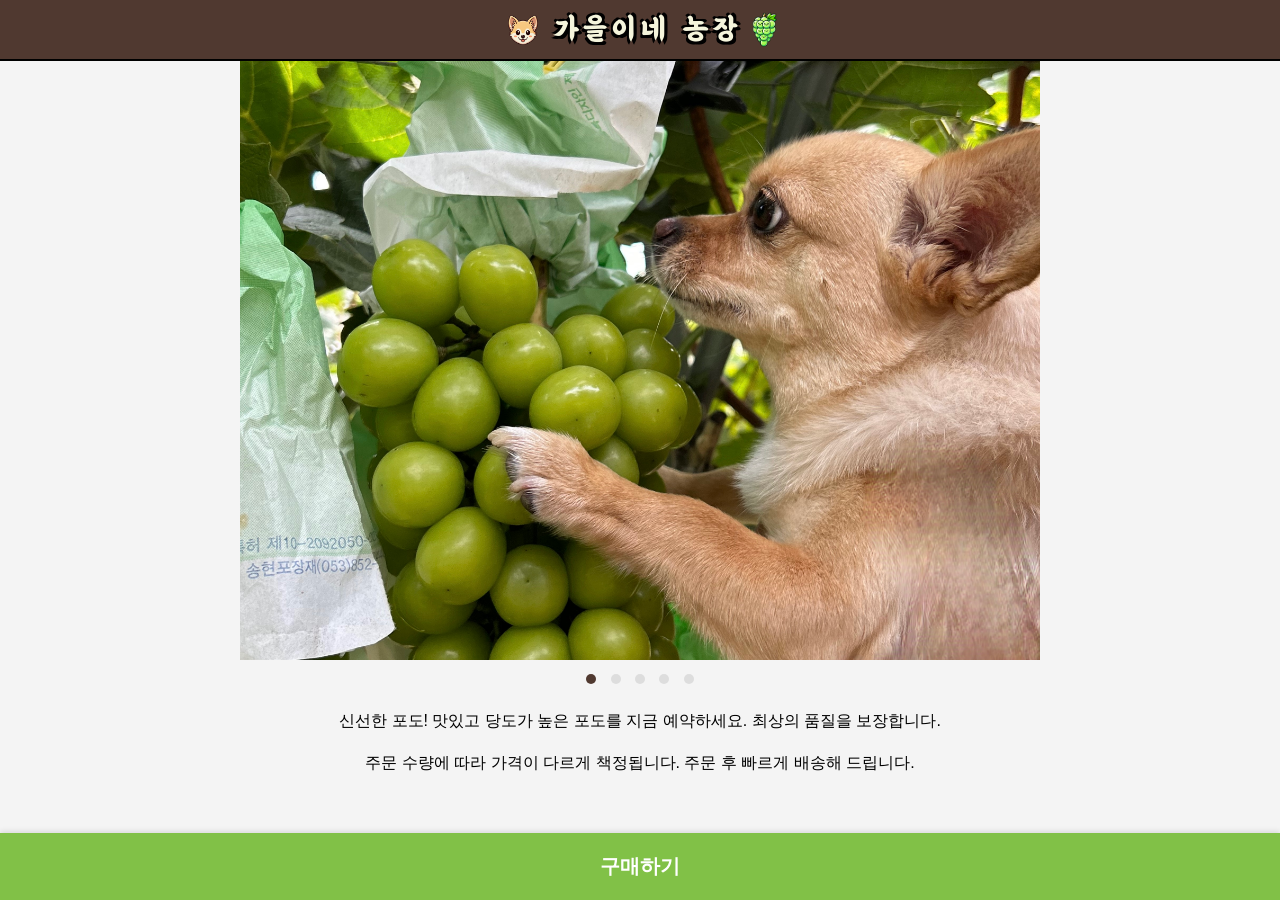
==== index.html @ 0c6e4d4b "This is good state" ====
<!DOCTYPE html>
<html lang="ko">
<head>
    <meta charset="UTF-8">
    <meta name="viewport" content="width=device-width, initial-scale=1.0">
    <title>포도 주문 예약</title>
    <link rel="stylesheet" href="style.css">
    <script src="https://t1.daumcdn.net/mapjsapi/bundle/postcode/prod/postcode.v2.js"></script>
</head>
<body>
    <!-- 상단의 가을이네 농장 배너 -->
    <div class="banner">
        <img src="img/dog.png" alt="Shine" class="banner-dog">
        가을이네 농장
        <img src="img/shine.png" alt="Shine" class="banner-shine">
    </div>
    
    <div class="container">
        <div class="product-image">
            <div class="image-slider">
                <div class="slider-wrapper">
                    <img src="img/4.jpg" alt="포도4"> <!-- 가상 슬라이드 (마지막 이미지의 복제본) -->
                    <img src="img/dogAndShine.jpg" alt="포도">
                    <img src="img/1.jpg" alt="포도1">
                    <img src="img/2.jpg" alt="포도2">
                    <img src="img/3.jpg" alt="포도3">
                    <img src="img/4.jpg" alt="포도4">
                    <img src="img/dogAndShine.jpg" alt="포도"> <!-- 가상 슬라이드 (첫 번째 이미지의 복제본) -->
                </div>
                <div class="arrow left-arrow">&lt;</div>
                <div class="arrow right-arrow">&gt;</div>
            </div>
            <div class="indicators">
                <span class="dot active"></span>
                <span class="dot"></span>
                <span class="dot"></span>
                <span class="dot"></span>
                <span class="dot"></span>
            </div>
        </div>

        <div class="product-description">
            <p>신선한 포도! 맛있고 당도가 높은 포도를 지금 예약하세요. 최상의 품질을 보장합니다.</p>
            <p>주문 수량에 따라 가격이 다르게 책정됩니다. 주문 후 빠르게 배송해 드립니다.</p>
        </div>

        <!-- 구매하기 배너 -->
        <div class="buy-banner">
            <a class="buy-button" onclick="showForm()">구매하기</a>
        </div>

        <form id="reservation-form">
            <h2>주문자 정보</h2>
            <input type="text" id="order-name" name="order-name" placeholder="이름" required>
            <input type="tel" id="order-phone" name="order-phone" placeholder="연락처" required>
            <hr>
            <h2>배송 정보</h2>
            <label class="same-as-order-label">
                <input type="checkbox" id="same-as-order"> 주문자 정보와 동일
            </label>
            <input type="text" id="recipient-name" name="recipient-name" placeholder="수령인" required>
            <input type="tel" id="recipient-phone" name="recipient-phone" placeholder="연락처" required>
            <div class="address-row">
                <input type="text" id="sample6_postcode" placeholder="우편번호" required>
                <input type="button" class="address-button" onclick="sample6_execDaumPostcode()" value="주소찾기">
            </div>
            <input type="text" id="sample6_address" placeholder="주소" required>
            <input type="text" id="sample6_detailAddress" placeholder="상세주소" required>
            <hr>
            <h2>주문 요약</h2>
            <div class="order-summary">
                <p>상품가격: <span id="product-price">4,200원</span></p>
                <p>배송비: <span id="shipping-fee">2,800원</span></p>
                <p><strong>총 주문금액: <span id="total-price">7,000원</span></strong></p>
            </div>
            <button type="submit">예약하기</button>
        </form>
    </div>

    <script src="script.js"></script>  
</body>
</html>
---- style.css ----
/* 폰트 설정 */
@font-face {
    font-family: "Euljiro";
    src: url("font/BMEULJIRO.oft") format("opentype"),
         url("font/BMEULJIROTTF.ttf") format("truetype");
    font-weight: normal;
    font-style: normal;
}

@font-face {
    font-family: "Jua";
    src: url("font/BMJUA.oft") format("opentype"),
         url("font/BMJUATTF.ttf") format("truetype");
    font-weight: normal;
    font-style: normal;
}

/* 기본적인 전역 스타일 */
body {
    font-family: Arial, sans-serif;
    margin: 0;
    padding: 0;
    background-color: #f4f4f4;
    padding-top: 60px; /* 배너 높이만큼 추가 패딩 */
    display: flex;
    flex-direction: column;
    align-items: center;
}

.container {
    width: 100%;
    max-width: 800px;
    margin: 0 auto;
    padding-top: 0; /* 이미지와 배너 사이 간격 제거 */
    text-align: center;
}

/* 상단 배너 스타일 */
.banner {
    background-color: #503930;
    color: #F5F5DC;
    padding: 12px 0;
    text-align: center;
    font-size: 30px;
    font-family: "Euljiro", sans-serif;
    letter-spacing: 4px;
    text-shadow: 2.5px 2.5px 0 #000,
                 -2.5px 2.5px 0 #000,
                 2.5px -2.5px 0 #000,
                 -2.5px -2.5px 0 #000;
    width: 100%;
    margin: 0;
    box-sizing: border-box;
    position: fixed;
    top: 0;
    left: 0;
    z-index: 1000;
    border-bottom: 2px solid #000;
    display: flex;
    justify-content: center;
    align-items: center;
}

.banner-dog {
    width: 30px;
    height: 30px;
    margin: 0 15px;
}

.banner-shine {
    width: 25px;
    height: 35px;
    margin: 0 10px;
}

/* 하단 구매하기 배너 스타일 */
.buy-banner {
    background-color: #81c147;
    position: fixed;
    bottom: 0;
    left: 0;
    width: 100%;
    padding: 10px 0;
    text-align: center;
    z-index: 1000;
    cursor: pointer;
    box-shadow: 0 -2px 5px rgba(0, 0, 0, 0.1);
}

.buy-banner:hover {
    background-color: #6ca235; /* 마우스 오버 시 배경색 변경 */
}

.buy-button {
    display: block;
    font-size: 20px;
    color: white;
    text-decoration: none;
    font-weight: bold;
    width: 100%; 
    padding: 10px 0;
}

/* 상품 이미지 슬라이더 스타일 */
.image-slider {
    position: relative;
    width: 100%;
    margin: 0 auto;
    overflow: hidden;
}

.slider-wrapper {
    display: flex;
    transition: transform 0.5s ease-in-out;
}

.slider-wrapper img {
    width: 100%;
    flex-shrink: 0;
}

.arrow {
    position: absolute;
    top: 50%;
    transform: translateY(-50%);
    font-size: 5rem;
    color: #ffffff86;
    cursor: pointer;
    user-select: none;
    display: none; /* 처음에 화살표를 숨깁니다. */
}

.image-slider:hover .arrow {
    display: block; /* 마우스를 올리면 화살표가 나타납니다. */
}

.left-arrow {
    left: 10px;
}

.right-arrow {
    right: 10px;
}

.indicators {
    text-align: center;
    margin-top: 10px;
}

.dot {
    display: inline-block;
    width: 10px;
    height: 10px;
    margin: 0 5px;
    background-color: #ddd;
    border-radius: 50%;
    cursor: pointer;
}

.dot.active {
    background-color: #503930;
}

/* 상품 설명 스타일 */
.product-description {
    margin-top: 20px;
    font-size: 16px;
    line-height: 1.6;
}

/* 예약 폼 스타일 */
#reservation-form {
    display: none;
    margin-top: 20px;
    padding: 20px;
    border: 1px solid #ddd;
    border-radius: 10px;
    background-color: #f9f9f9;
    text-align: left;
}

#reservation-form h2 {
    margin-top: 20px;
    margin-bottom: 10px;
    font-size: 18px;
    color: #333;
    padding-bottom: 10px;
}

input[type="text"],
input[type="tel"],
input[type="number"],
input[type="button"] {
    width: 100%;
    padding: 10px;
    margin-bottom: 20px;
    border: 1px solid #ddd;
    border-radius: 5px;
    box-sizing: border-box;
    font-size: 16px;
    height: 40px;
}

input[type="text"]::placeholder,
input[type="tel"]::placeholder {
    color: #aaa;
    font-size: 16px;
}

/* 주소 찾기 관련 스타일 */
.address-row {
    display: flex;
    gap: 10px;
}

#sample6_postcode {
    flex: 2;
    padding: 8px;
    font-size: 16px;
    border: 1px solid #ddd;
    border-radius: 5px;
    height: 40px;
    box-sizing: border-box;
}

.address-button {
    flex: 1;
    padding: 8px;
    font-size: 16px;
    background-color: #f0f0f0;
    color: #333;
    border: 1px solid #ddd;
    border-radius: 5px;
    cursor: pointer;
    text-align: center;
    height: 40px;
    box-sizing: border-box;
    display: flex;
    align-items: center;
    justify-content: center;
}

.address-button:hover {
    background-color: #e0e0e0;
}

/* 주문 요약 스타일 */
.order-summary {
    background-color: #fff;
    border: 1px solid #ddd;
    border-radius: 5px;
    padding: 10px;
    margin-top: 10px;
}

.order-summary p {
    margin: 5px 0;
    font-size: 16px;
}

.order-summary strong {
    font-size: 18px;
}

/* 동일 정보 체크박스 스타일 */
.same-as-order-label {
    font-weight: normal;
    display: block;
    margin-bottom: 15px;
    accent-color: gray;
}

/* 구분선 스타일 */
hr {
    border: none;
    border-top: 1px solid #ddd;
    margin: 20px 0;
}

/* 예약하기 버튼 스타일 */
button[type="submit"] {
    background-color: #503930;
    color: white;
    padding: 10px;
    border: none;
    border-radius: 5px;
    cursor: pointer;
    width: 100%;
    font-size: 16px;
}

button[type="submit"]:hover {
    background-color: #402d26;
}
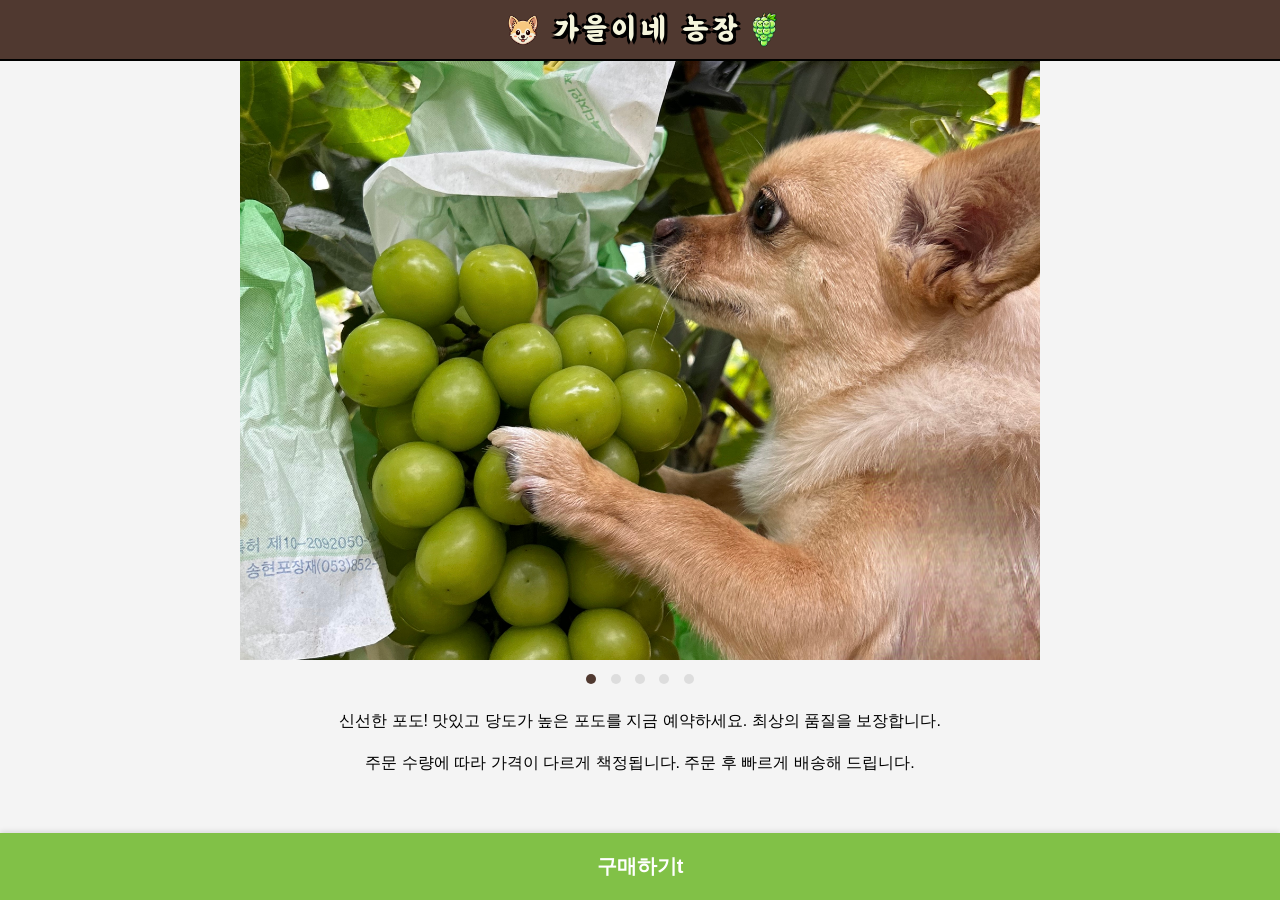
==== commit 2c4a0a85: "test for mobile 2" ====
--- a/index.html
+++ b/index.html
@@ -46,7 +46,7 @@
 
         <!-- 구매하기 배너 -->
         <div class="buy-banner">
-            <a class="buy-button" onclick="showForm()">구매하기</a>
+            <a class="buy-button" onclick="showForm()">구매하기t</a>
         </div>
 
         <form id="reservation-form">
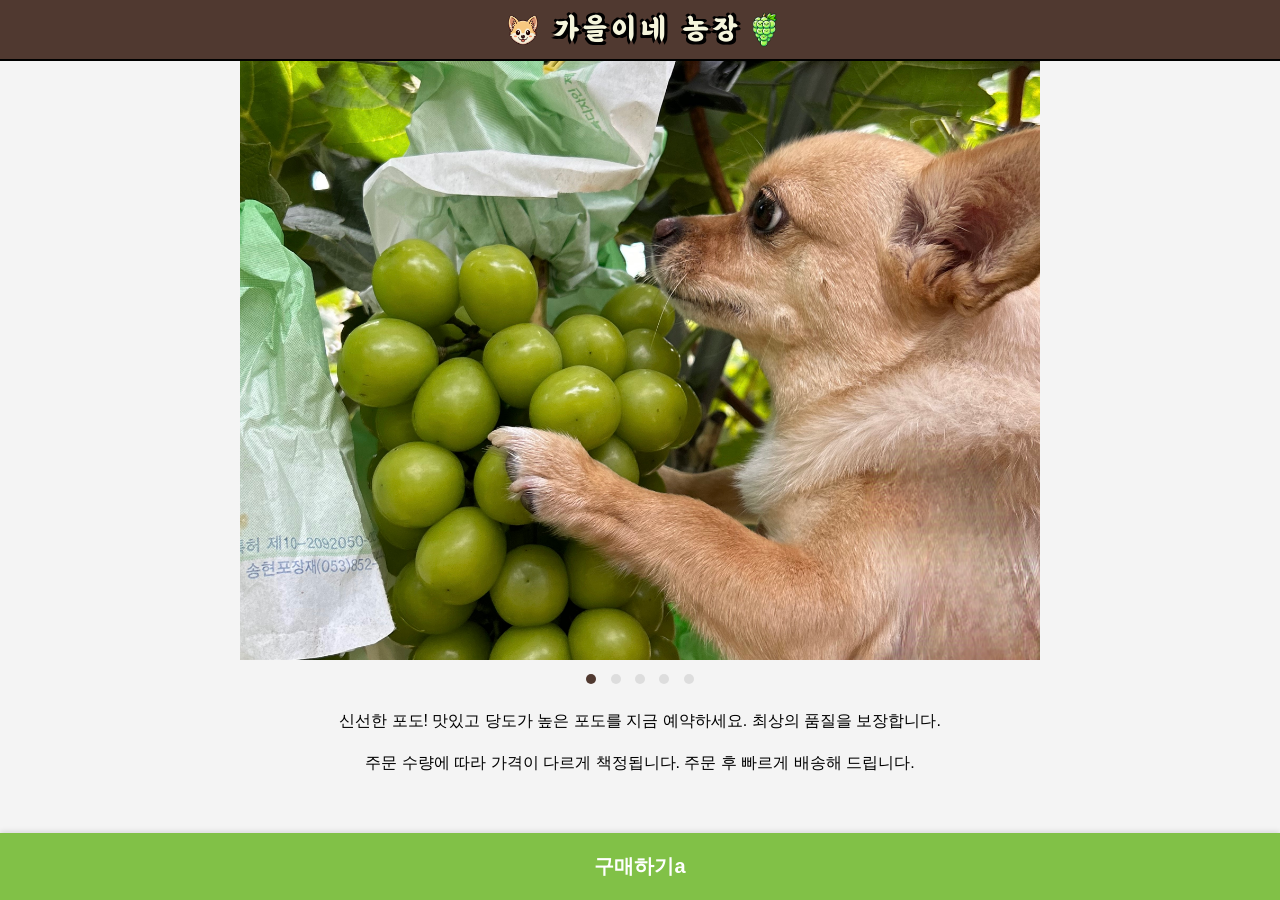
==== commit cab5e13c: "test for mobile3" ====
--- a/index.html
+++ b/index.html
@@ -46,7 +46,7 @@
 
         <!-- 구매하기 배너 -->
         <div class="buy-banner">
-            <a class="buy-button" onclick="showForm()">구매하기t</a>
+            <a class="buy-button" onclick="showForm()">구매하기a</a>
         </div>
 
         <form id="reservation-form">
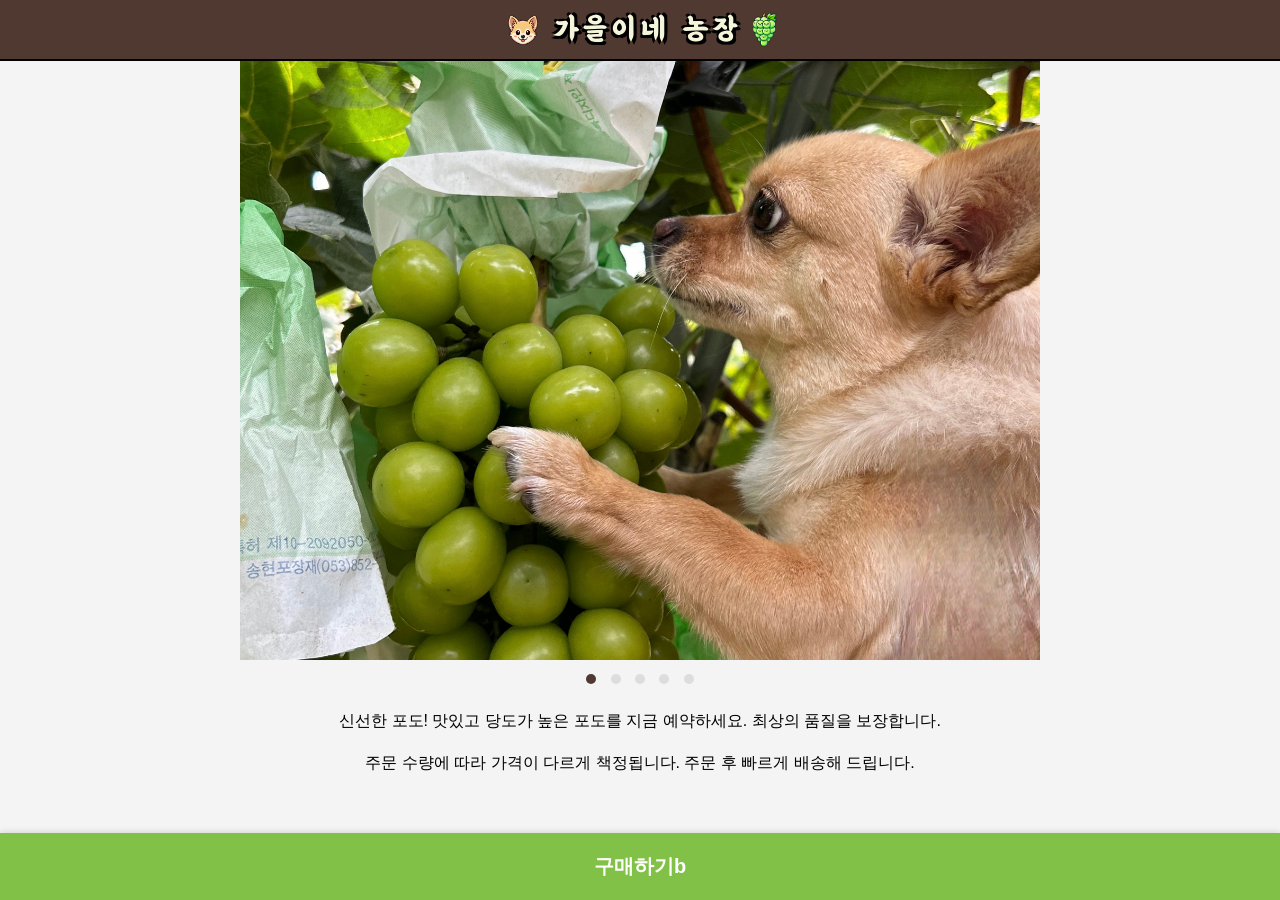
==== commit bff53cde: "test for mobile 4" ====
--- a/index.html
+++ b/index.html
@@ -46,7 +46,7 @@
 
         <!-- 구매하기 배너 -->
         <div class="buy-banner">
-            <a class="buy-button" onclick="showForm()">구매하기a</a>
+            <a class="buy-button" onclick="showForm()">구매하기b</a>
         </div>
 
         <form id="reservation-form">
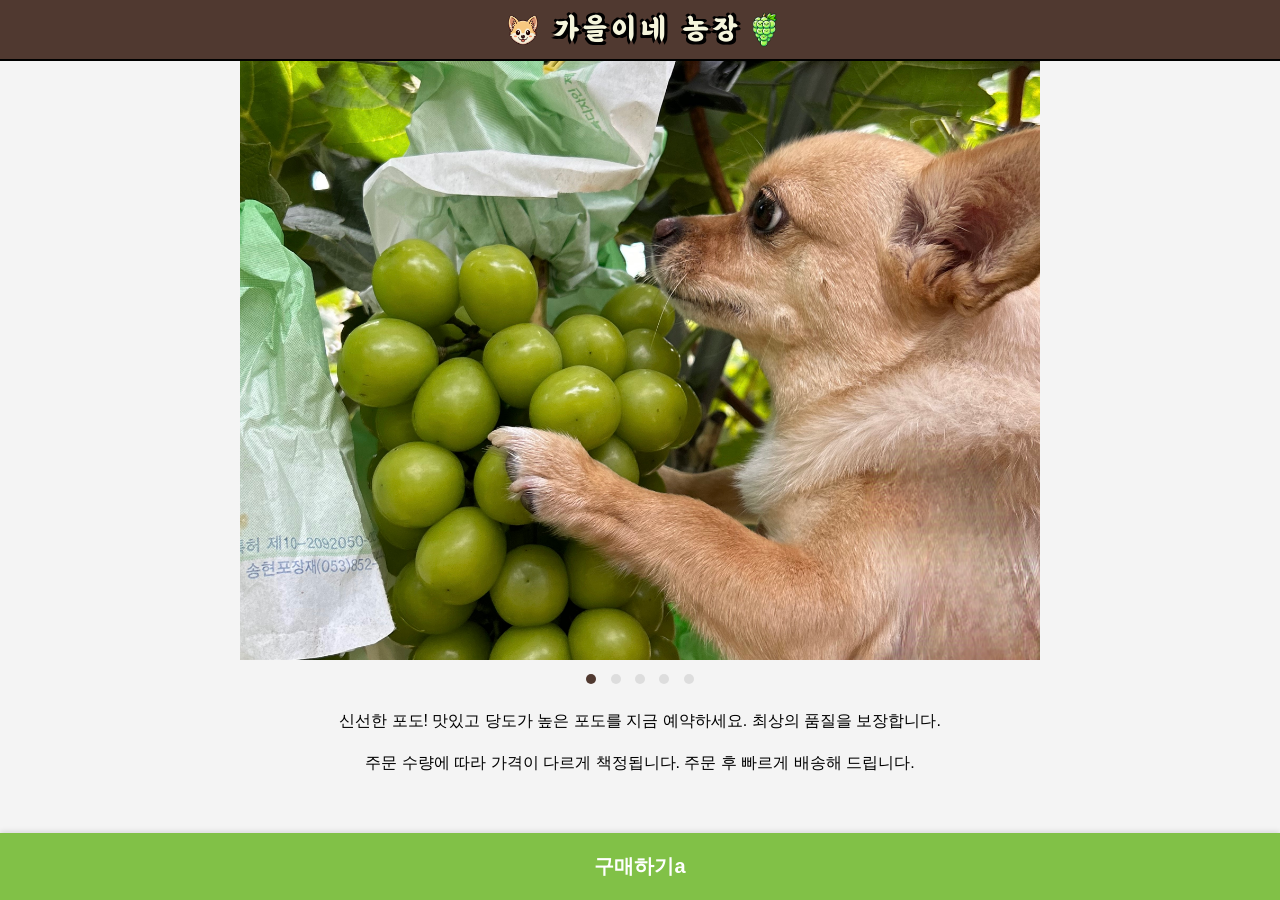
==== commit 1f14ea8c: "back to test for mobile 3" ====
--- a/index.html
+++ b/index.html
@@ -46,7 +46,7 @@
 
         <!-- 구매하기 배너 -->
         <div class="buy-banner">
-            <a class="buy-button" onclick="showForm()">구매하기b</a>
+            <a class="buy-button" onclick="showForm()">구매하기a</a>
         </div>
 
         <form id="reservation-form">
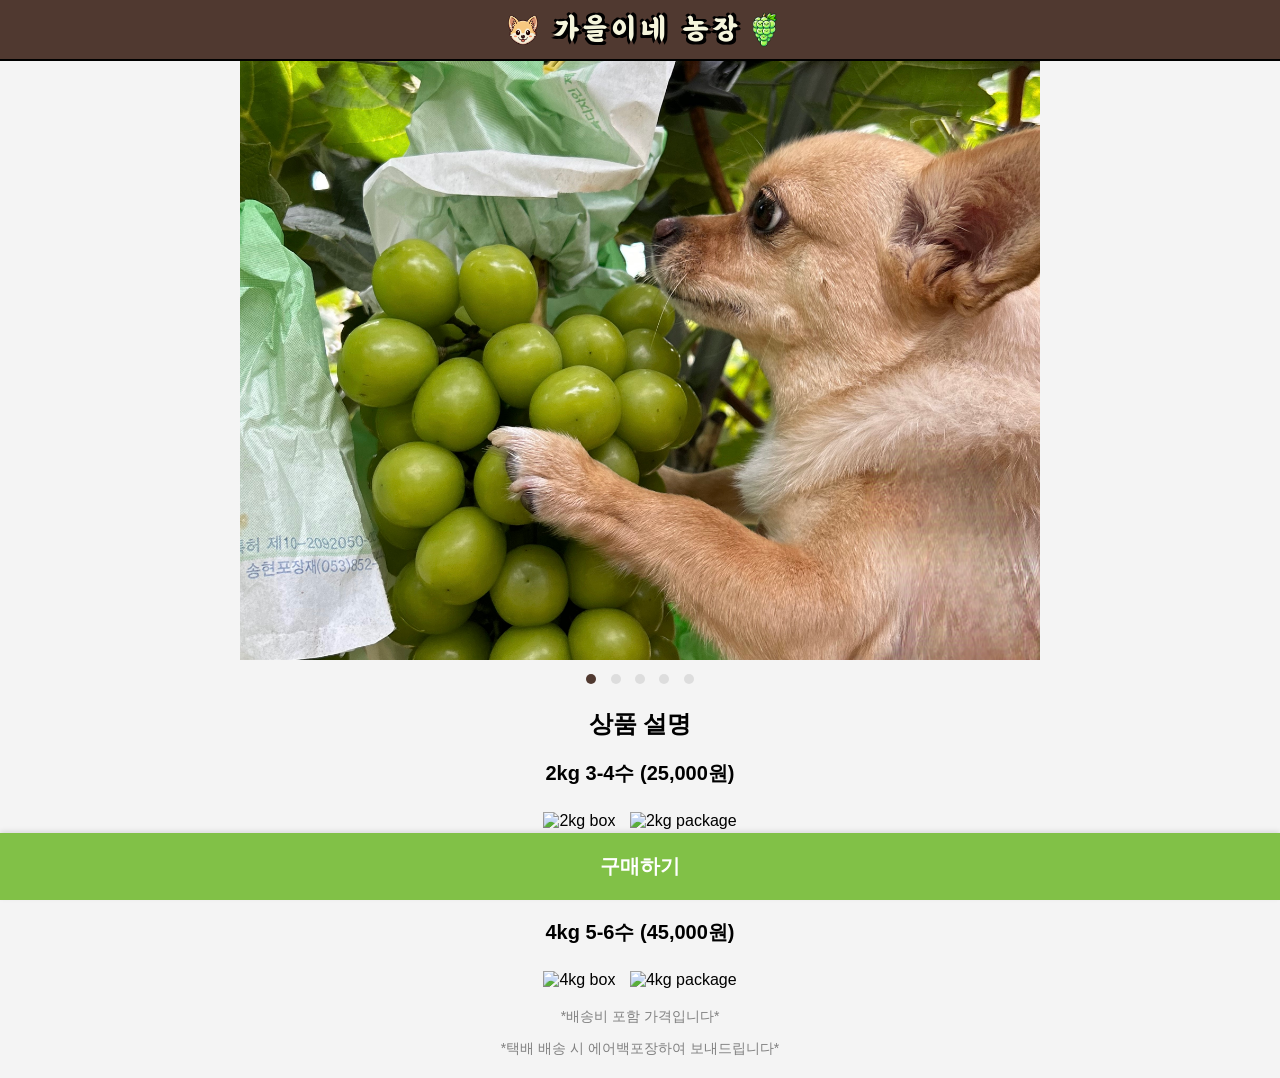
==== commit 2a0c5afc: "Need to change.." ====
--- a/index.html
+++ b/index.html
@@ -40,16 +40,41 @@
         </div>
 
         <div class="product-description">
-            <p>신선한 포도! 맛있고 당도가 높은 포도를 지금 예약하세요. 최상의 품질을 보장합니다.</p>
-            <p>주문 수량에 따라 가격이 다르게 책정됩니다. 주문 후 빠르게 배송해 드립니다.</p>
+            <h2>상품 설명</h2>
+            <div class="product-item">
+                <h3>2kg 3-4수 (25,000원)</h3>
+                <img src="img/2kg_box.jpg" alt="2kg box">
+                <img src="img/2kg_package.jpg" alt="2kg package">
+                <p class="note">*배송비 포함 가격입니다*</p>
+                <p class="note">*택배 배송 시 에어백포장하여 보내드립니다*</p>
+            </div>
+            <div class="product-item">
+                <h3>4kg 5-6수 (45,000원)</h3>
+                <img src="img/4kg_box.jpg" alt="4kg box">
+                <img src="img/4kg_package.jpg" alt="4kg package">
+                <p class="note">*배송비 포함 가격입니다*</p>
+                <p class="note">*택배 배송 시 에어백포장하여 보내드립니다*</p>
+            </div>
         </div>
 
         <!-- 구매하기 배너 -->
         <div class="buy-banner">
-            <a class="buy-button" onclick="showForm()">구매하기a</a>
+            <a class="buy-button" onclick="showForm()">구매하기</a>
         </div>
 
         <form id="reservation-form">
+            <h2>주문 상품 정보</h2>
+            <div id="order-items">
+                <div class="order-item">
+                    <label for="product-select">상품 선택:</label>
+                    <select id="product-select">
+                        <option value="2kg">2kg 3-4수</option>
+                        <option value="4kg">4kg 5-6수</option>
+                    </select>
+                    <button type="button" class="add-button" onclick="addItem()">추가</button>
+                </div>
+                <div id="selected-items"></div>
+            </div>
             <h2>주문자 정보</h2>
             <input type="text" id="order-name" name="order-name" placeholder="이름" required>
             <input type="tel" id="order-phone" name="order-phone" placeholder="연락처" required>
@@ -69,9 +94,9 @@
             <hr>
             <h2>주문 요약</h2>
             <div class="order-summary">
-                <p>상품가격: <span id="product-price">4,200원</span></p>
-                <p>배송비: <span id="shipping-fee">2,800원</span></p>
-                <p><strong>총 주문금액: <span id="total-price">7,000원</span></strong></p>
+                <p>상품가격: <span id="product-price">0원</span></p>
+                <p>배송비: <span id="shipping-fee">0원</span></p>
+                <p><strong>총 주문금액: <span id="total-price">0원</span></strong></p>
             </div>
             <button type="submit">예약하기</button>
         </form>
--- a/style.css
+++ b/style.css
@@ -164,8 +164,123 @@
 /* 상품 설명 스타일 */
 .product-description {
     margin-top: 20px;
-    font-size: 16px;
-    line-height: 1.6;
+    text-align: center;
+}
+
+.product-description h2 {
+    font-size: 24px;
+    font-weight: bold;
+}
+
+.product-item {
+    margin-bottom: 20px;
+}
+
+.product-item h3 {
+    font-size: 20px;
+    font-weight: bold;
+}
+
+.product-item img {
+    width: 45%;
+    margin: 5px;
+}
+
+.note {
+    color: gray;
+    font-size: 14px;
+}
+
+/* 주문 상품 정보 스타일 */
+#order-items {
+    margin-bottom: 20px;
+}
+
+.order-item {
+    display: flex;
+    align-items: center;
+    gap: 10px;
+}
+
+.order-item label {
+    font-weight: bold;
+    margin-right: 5px;
+}
+
+#product-select {
+    width: 160px;
+}
+
+.add-button {
+    padding: 5px 10px;
+    cursor: pointer;
+}
+
+#selected-items {
+    margin-top: 10px;
+}
+
+#selected-items .item {
+    background-color: #fff;
+    padding: 15px;
+    margin-bottom: 10px;
+    display: flex;
+    justify-content: space-between;
+    align-items: center;
+    border-radius: 10px;
+    border: 1px solid #ddd;
+    box-shadow: 0 2px 5px rgba(0, 0, 0, 0.1);
+    position: relative;
+}
+
+#selected-items .item .delete-button {
+    position: absolute;
+    top: 10px;
+    right: 10px;
+    background-color: #ff6b6b;
+    border: none;
+    color: white;
+    padding: 5px 10px;
+    cursor: pointer;
+    border-radius: 3px;
+}
+
+.item-info {
+    display: flex;
+    justify-content: space-between;
+    width: 100%;
+}
+
+.item-info .item-name {
+    font-size: 16px;
+    font-weight: bold;
+}
+
+.item-info .item-price {
+    font-size: 16px;
+    color: #000;
+}
+
+.quantity-controls {
+    display: flex;
+    align-items: center;
+}
+
+.quantity-controls button {
+    background-color: #ddd;
+    border: none;
+    width: 30px;
+    height: 30px;
+    cursor: pointer;
+}
+
+.quantity-controls input {
+    text-align: center;
+    width: 40px;
+    border: 1px solid #ddd;
+    height: 30px;
+    margin: 0 5px;
+    font-size: 16px;
 }
 
 /* 예약 폼 스타일 */
@@ -248,13 +363,13 @@
 .order-summary {
     background-color: #fff;
     border: 1px solid #ddd;
-    border-radius: 5px;
-    padding: 10px;
-    margin-top: 10px;
+    border-radius: 10px;
+    padding: 15px;
+    margin-top: 20px;
 }
 
 .order-summary p {
-    margin: 5px 0;
+    margin: 10px 0;
     font-size: 16px;
 }
 
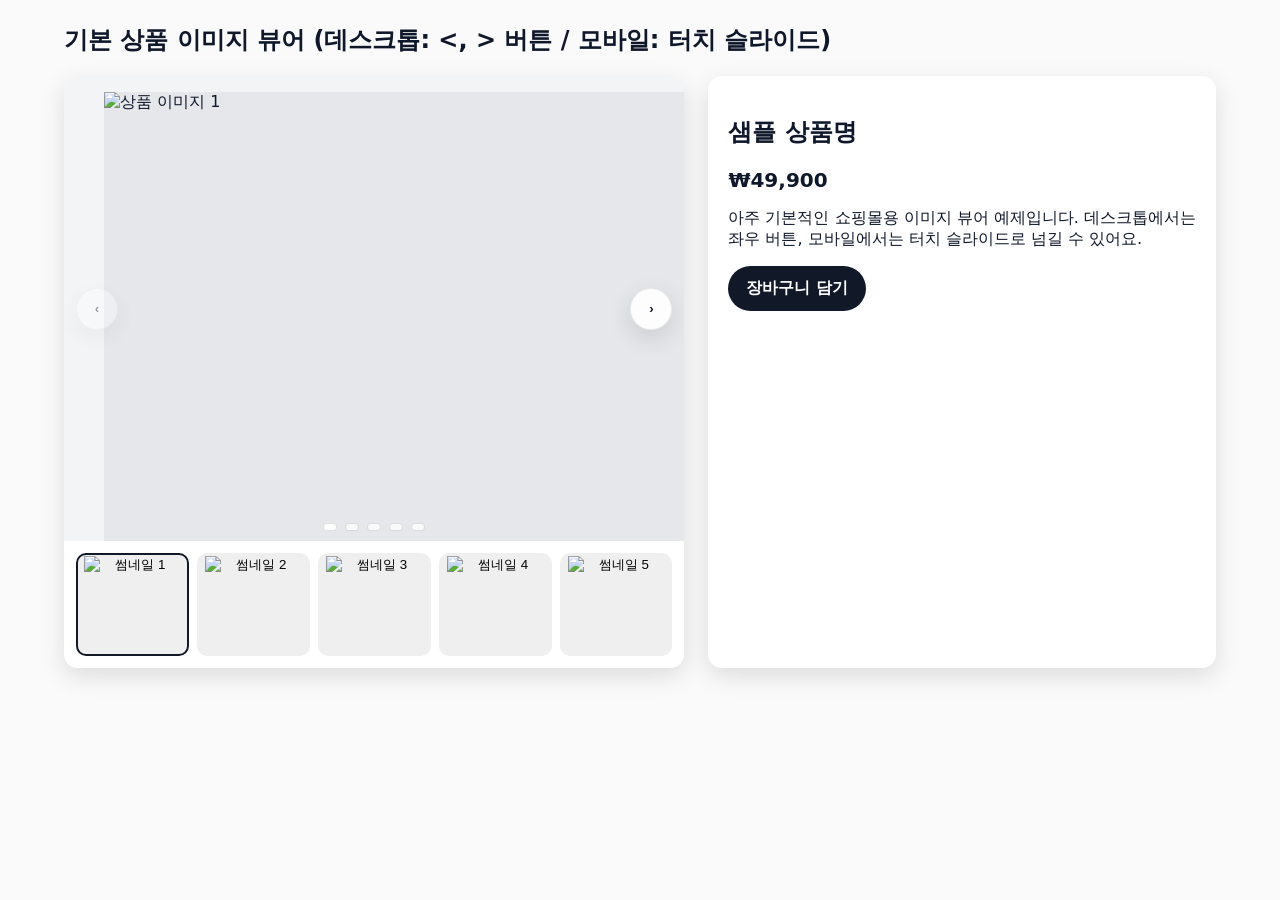
==== commit 0f748f9c: "mobile slider test" ====
--- a/index.html
+++ b/index.html
@@ -1,107 +1,324 @@
 <!DOCTYPE html>
 <html lang="ko">
 <head>
-    <meta charset="UTF-8">
-    <meta name="viewport" content="width=device-width, initial-scale=1.0">
-    <title>포도 주문 예약</title>
-    <link rel="stylesheet" href="style.css">
-    <script src="https://t1.daumcdn.net/mapjsapi/bundle/postcode/prod/postcode.v2.js"></script>
+  <meta charset="UTF-8" />
+  <meta name="viewport" content="width=device-width, initial-scale=1" />
+  <title>쇼핑몰 상품 이미지 뷰어</title>
+  <style>
+    :root {
+      --gap: 12px;
+      --btn-size: 42px;
+      --radius: 14px;
+      --shadow: 0 8px 24px rgba(0,0,0,.12);
+      --accent: #111827; /* neutral dark */
+    }
+
+    * { box-sizing: border-box; }
+    body {
+      margin: 0;
+      font-family: system-ui, -apple-system, Segoe UI, Roboto, Helvetica, Arial, Apple SD Gothic Neo, Noto Sans, "맑은 고딕", sans-serif;
+      background: #fafafa;
+      color: #0f172a;
+    }
+
+    .page {
+      max-width: 1200px;
+      padding: 24px;
+      margin: 0 auto;
+    }
+
+    h1 { font-size: 24px; margin: 0 0 20px; }
+
+    .product {
+      display: grid;
+      grid-template-columns: 1.1fr .9fr;
+      gap: 24px;
+    }
+    @media (max-width: 900px) {
+      .product { grid-template-columns: 1fr; }
+    }
+
+    /* --- Gallery (Carousel) --- */
+    .gallery {
+      position: relative;
+      width: 100%;
+      border-radius: var(--radius);
+      background: #fff;
+      box-shadow: var(--shadow);
+      overflow: hidden;
+    }
+
+    /* 4:3 is common for product shots; adjust as needed */
+    .gallery__viewport {
+      position: relative;
+      width: 100%;
+      aspect-ratio: 4 / 3;
+      overflow: hidden;
+      background: #f3f4f6;
+      touch-action: pan-y; /* allow vertical scroll, handle horizontal in JS */
+    }
+
+    .gallery__track {
+      display: flex;
+      height: 100%;
+      width: 100%;
+      transition: transform .36s ease;
+      will-change: transform;
+    }
+
+    .slide {
+      flex: 0 0 100%;
+      height: 100%;
+      position: relative;
+      user-select: none;
+    }
+
+    .slide img {
+      width: 100%;
+      height: 100%;
+      object-fit: cover;
+      display: block;
+      background: #e5e7eb;
+    }
+
+    /* Desktop nav buttons: visible where hover capability exists */
+    .nav {
+      position: absolute;
+      top: 50%;
+      transform: translateY(-50%);
+      width: var(--btn-size);
+      height: var(--btn-size);
+      display: grid;
+      place-items: center;
+      background: rgba(255,255,255,.9);
+      border: 1px solid rgba(0,0,0,.08);
+      border-radius: 999px;
+      box-shadow: var(--shadow);
+      cursor: pointer;
+      z-index: 5;
+      transition: background .2s ease, opacity .2s ease;
+      color: var(--accent);
+      font-weight: 700;
+      line-height: 1;
+      user-select: none;
+    }
+    .nav:hover { background: #fff; }
+    .nav:active { transform: translateY(-50%) scale(.98); }
+    .nav[disabled] { opacity: .4; pointer-events: none; }
+
+    .nav--prev { left: var(--gap); }
+    .nav--next { right: var(--gap); }
+
+    /* Hide nav buttons on touch-only devices but keep swipe */
+    @media (hover: none) and (pointer: coarse) {
+      .nav { display: none; }
+    }
+
+    /* dots */
+    .dots {
+      position: absolute;
+      left: 0; right: 0; bottom: 10px;
+      display: flex; gap: 8px; justify-content: center; align-items: center;
+      z-index: 4;
+    }
+    .dot {
+      width: 8px; height: 8px; border-radius: 999px;
+      background: rgba(255,255,255,.75);
+      border: 1px solid rgba(0,0,0,.12);
+    }
+    .dot[aria-current="true"] { background: #fff; }
+
+    /* Thumbnail strip (optional) */
+    .thumbs {
+      display: grid;
+      grid-template-columns: repeat(5, 1fr);
+      gap: 8px;
+      padding: 12px;
+      background: #fff;
+    }
+    .thumb {
+      border-radius: 10px;
+      overflow: hidden;
+      border: 2px solid transparent;
+      cursor: pointer;
+      isolation: isolate;
+    }
+    .thumb img { width: 100%; aspect-ratio: 1 / 1; object-fit: cover; display: block; }
+    .thumb[aria-selected="true"] { border-color: #111827; }
+
+    /* Simple product info */
+    .info {
+      background: #fff;
+      box-shadow: var(--shadow);
+      border-radius: var(--radius);
+      padding: 20px;
+    }
+    .price { font-size: 20px; font-weight: 700; margin: 6px 0 16px; }
+    .btn-primary {
+      display: inline-block;
+      padding: 12px 18px;
+      border-radius: 999px;
+      background: #111827; color: #fff; text-decoration: none; font-weight: 600;
+    }
+  </style>
 </head>
 <body>
-    <!-- 상단의 가을이네 농장 배너 -->
-    <div class="banner">
-        <img src="img/dog.png" alt="Shine" class="banner-dog">
-        가을이네 농장
-        <img src="img/shine.png" alt="Shine" class="banner-shine">
-    </div>
-    
-    <div class="container">
-        <div class="product-image">
-            <div class="image-slider">
-                <div class="slider-wrapper">
-                    <img src="img/4.jpg" alt="포도4"> <!-- 가상 슬라이드 (마지막 이미지의 복제본) -->
-                    <img src="img/dogAndShine.jpg" alt="포도">
-                    <img src="img/1.jpg" alt="포도1">
-                    <img src="img/2.jpg" alt="포도2">
-                    <img src="img/3.jpg" alt="포도3">
-                    <img src="img/4.jpg" alt="포도4">
-                    <img src="img/dogAndShine.jpg" alt="포도"> <!-- 가상 슬라이드 (첫 번째 이미지의 복제본) -->
-                </div>
-                <div class="arrow left-arrow">&lt;</div>
-                <div class="arrow right-arrow">&gt;</div>
-            </div>
-            <div class="indicators">
-                <span class="dot active"></span>
-                <span class="dot"></span>
-                <span class="dot"></span>
-                <span class="dot"></span>
-                <span class="dot"></span>
-            </div>
+  <div class="page">
+    <h1>기본 상품 이미지 뷰어 (데스크톱: <, > 버튼 / 모바일: 터치 슬라이드)</h1>
+
+    <section class="product" aria-label="상품 상세">
+      <!-- GALLERY -->
+      <div class="gallery" id="gallery" aria-roledescription="carousel" aria-label="상품 이미지">
+        <div class="gallery__viewport" id="viewport">
+          <div class="gallery__track" id="track">
+            <!-- 샘플 이미지 5장 (원하는 상품 이미지로 교체하세요) -->
+            <figure class="slide"><img loading="lazy" src="https://picsum.photos/id/100/1200/900" alt="상품 이미지 1"></figure>
+            <figure class="slide"><img loading="lazy" src="https://picsum.photos/id/101/1200/900" alt="상품 이미지 2"></figure>
+            <figure class="slide"><img loading="lazy" src="https://picsum.photos/id/102/1200/900" alt="상품 이미지 3"></figure>
+            <figure class="slide"><img loading="lazy" src="https://picsum.photos/id/103/1200/900" alt="상품 이미지 4"></figure>
+            <figure class="slide"><img loading="lazy" src="https://picsum.photos/id/104/1200/900" alt="상품 이미지 5"></figure>
+          </div>
+          <button class="nav nav--prev" id="prevBtn" aria-label="이전 이미지" title="이전">‹</button>
+          <button class="nav nav--next" id="nextBtn" aria-label="다음 이미지" title="다음">›</button>
+          <div class="dots" id="dots" aria-hidden="true"></div>
         </div>
 
-        <div class="product-description">
-            <h2>상품 설명</h2>
-            <div class="product-item">
-                <h3>2kg 3-4수 (25,000원)</h3>
-                <img src="img/2kg_box.jpg" alt="2kg box">
-                <img src="img/2kg_package.jpg" alt="2kg package">
-                <p class="note">*배송비 포함 가격입니다*</p>
-                <p class="note">*택배 배송 시 에어백포장하여 보내드립니다*</p>
-            </div>
-            <div class="product-item">
-                <h3>4kg 5-6수 (45,000원)</h3>
-                <img src="img/4kg_box.jpg" alt="4kg box">
-                <img src="img/4kg_package.jpg" alt="4kg package">
-                <p class="note">*배송비 포함 가격입니다*</p>
-                <p class="note">*택배 배송 시 에어백포장하여 보내드립니다*</p>
-            </div>
-        </div>
-
-        <!-- 구매하기 배너 -->
-        <div class="buy-banner">
-            <a class="buy-button" onclick="showForm()">구매하기</a>
-        </div>
-
-        <form id="reservation-form">
-            <h2>주문 상품 정보</h2>
-            <div id="order-items">
-                <div class="order-item">
-                    <label for="product-select">상품 선택:</label>
-                    <select id="product-select">
-                        <option value="2kg">2kg 3-4수</option>
-                        <option value="4kg">4kg 5-6수</option>
-                    </select>
-                    <button type="button" class="add-button" onclick="addItem()">추가</button>
-                </div>
-                <div id="selected-items"></div>
-            </div>
-            <h2>주문자 정보</h2>
-            <input type="text" id="order-name" name="order-name" placeholder="이름" required>
-            <input type="tel" id="order-phone" name="order-phone" placeholder="연락처" required>
-            <hr>
-            <h2>배송 정보</h2>
-            <label class="same-as-order-label">
-                <input type="checkbox" id="same-as-order"> 주문자 정보와 동일
-            </label>
-            <input type="text" id="recipient-name" name="recipient-name" placeholder="수령인" required>
-            <input type="tel" id="recipient-phone" name="recipient-phone" placeholder="연락처" required>
-            <div class="address-row">
-                <input type="text" id="sample6_postcode" placeholder="우편번호" required>
-                <input type="button" class="address-button" onclick="sample6_execDaumPostcode()" value="주소찾기">
-            </div>
-            <input type="text" id="sample6_address" placeholder="주소" required>
-            <input type="text" id="sample6_detailAddress" placeholder="상세주소" required>
-            <hr>
-            <h2>주문 요약</h2>
-            <div class="order-summary">
-                <p>상품가격: <span id="product-price">0원</span></p>
-                <p>배송비: <span id="shipping-fee">0원</span></p>
-                <p><strong>총 주문금액: <span id="total-price">0원</span></strong></p>
-            </div>
-            <button type="submit">예약하기</button>
-        </form>
-    </div>
-
-    <script src="script.js"></script>  
+        <!-- 썸네일 (선택 기능) -->
+        <div class="thumbs" id="thumbs" aria-label="썸네일 미리보기"></div>
+      </div>
+
+      <!-- INFO -->
+      <aside class="info">
+        <h2>샘플 상품명</h2>
+        <div class="price">₩49,900</div>
+        <p>아주 기본적인 쇼핑몰용 이미지 뷰어 예제입니다. 데스크톱에서는 좌우 버튼, 모바일에서는 터치 슬라이드로 넘길 수 있어요.</p>
+        <a href="#" class="btn-primary">장바구니 담기</a>
+      </aside>
+    </section>
+  </div>
+
+  <script>
+    (function(){
+      const track = document.getElementById('track');
+      const slides = Array.from(track.children);
+      const total = slides.length;
+      const prevBtn = document.getElementById('prevBtn');
+      const nextBtn = document.getElementById('nextBtn');
+      const dotsWrap = document.getElementById('dots');
+      const thumbsWrap = document.getElementById('thumbs');
+      const viewport = document.getElementById('viewport');
+
+      let index = 0;           // 현재 슬라이드 인덱스
+      let allowTransition = true; // 터치 이동 중에는 transition 끄기
+
+      function updateControls() {
+        // 좌우 버튼 비활성화 (양 끝)
+        prevBtn.toggleAttribute('disabled', index === 0);
+        nextBtn.toggleAttribute('disabled', index === total - 1);
+
+        // 점 표시 업데이트
+        if (dotsWrap.children.length) {
+          for (let i = 0; i < dotsWrap.children.length; i++) {
+            dotsWrap.children[i].setAttribute('aria-current', i === index ? 'true' : 'false');
+          }
+        }
+
+        // 썸네일 선택 상태
+        if (thumbsWrap.children.length) {
+          for (let i = 0; i < thumbsWrap.children.length; i++) {
+            thumbsWrap.children[i].setAttribute('aria-selected', i === index ? 'true' : 'false');
+          }
+        }
+      }
+
+      function go(to) {
+        index = Math.max(0, Math.min(total - 1, to));
+        if (allowTransition) track.style.transition = 'transform .36s ease';
+        track.style.transform = `translateX(${-index * 100}%)`;
+        updateControls();
+      }
+
+      function next(){ go(index + 1); }
+      function prev(){ go(index - 1); }
+
+      // Dots create
+      for (let i = 0; i < total; i++) {
+        const dot = document.createElement('button');
+        dot.className = 'dot';
+        dot.type = 'button';
+        dot.addEventListener('click', () => go(i));
+        dotsWrap.appendChild(dot);
+      }
+
+      // Thumbs create
+      slides.forEach((slide, i) => {
+        const src = slide.querySelector('img')?.src;
+        const th = document.createElement('button');
+        th.className = 'thumb';
+        th.type = 'button';
+        th.innerHTML = `<img alt="썸네일 ${i+1}" src="${src}">`;
+        th.addEventListener('click', () => go(i));
+        thumbsWrap.appendChild(th);
+      });
+
+      updateControls();
+
+      // 버튼 클릭 (데스크톱)
+      prevBtn.addEventListener('click', prev);
+      nextBtn.addEventListener('click', next);
+
+      // 키보드(접근성/데스크톱)
+      document.addEventListener('keydown', (e)=>{
+        if (e.key === 'ArrowLeft') prev();
+        if (e.key === 'ArrowRight') next();
+      });
+
+      // --- 터치 스와이프 (모바일) ---
+      let startX = 0, currentX = 0, isDragging = false, startTime = 0;
+      const threshold = 40; // px
+
+      function onTouchStart(clientX){
+        isDragging = true; allowTransition = false;
+        startX = currentX = clientX; startTime = Date.now();
+        track.style.transition = 'none';
+      }
+      function onTouchMove(clientX){
+        if (!isDragging) return;
+        currentX = clientX;
+        const deltaX = currentX - startX;
+        // 이동을 퍼센트로 환산 (컨테이너 width 기준)
+        const w = viewport.getBoundingClientRect().width;
+        const percent = (deltaX / w) * 100;
+        const base = -index * 100;
+        track.style.transform = `translateX(${base + percent}%)`;
+      }
+      function onTouchEnd(){
+        if (!isDragging) return;
+        isDragging = false; allowTransition = true;
+        const deltaX = currentX - startX;
+        const duration = Date.now() - startTime;
+        const isFlick = Math.abs(deltaX) > 10 && duration < 180; // 빠른 스와이프 허용
+        if (deltaX <= -threshold || (isFlick && deltaX < 0)) {
+          next();
+        } else if (deltaX >= threshold || (isFlick && deltaX > 0)) {
+          prev();
+        } else {
+          go(index); // 스냅백
+        }
+      }
+
+      // Pointer events (마우스 드래그는 막고, 터치만 허용)
+      viewport.addEventListener('touchstart', (e)=> onTouchStart(e.touches[0].clientX), {passive: true});
+      viewport.addEventListener('touchmove',  (e)=> onTouchMove(e.touches[0].clientX), {passive: true});
+      viewport.addEventListener('touchend',   onTouchEnd);
+      viewport.addEventListener('touchcancel', onTouchEnd);
+
+      // Resize safety (iOS 회전 등) → 현재 위치 유지
+      window.addEventListener('resize', ()=>{
+        track.style.transition = 'none';
+        track.style.transform = `translateX(${-index * 100}%)`;
+      });
+    })();
+  </script>
 </body>
 </html>
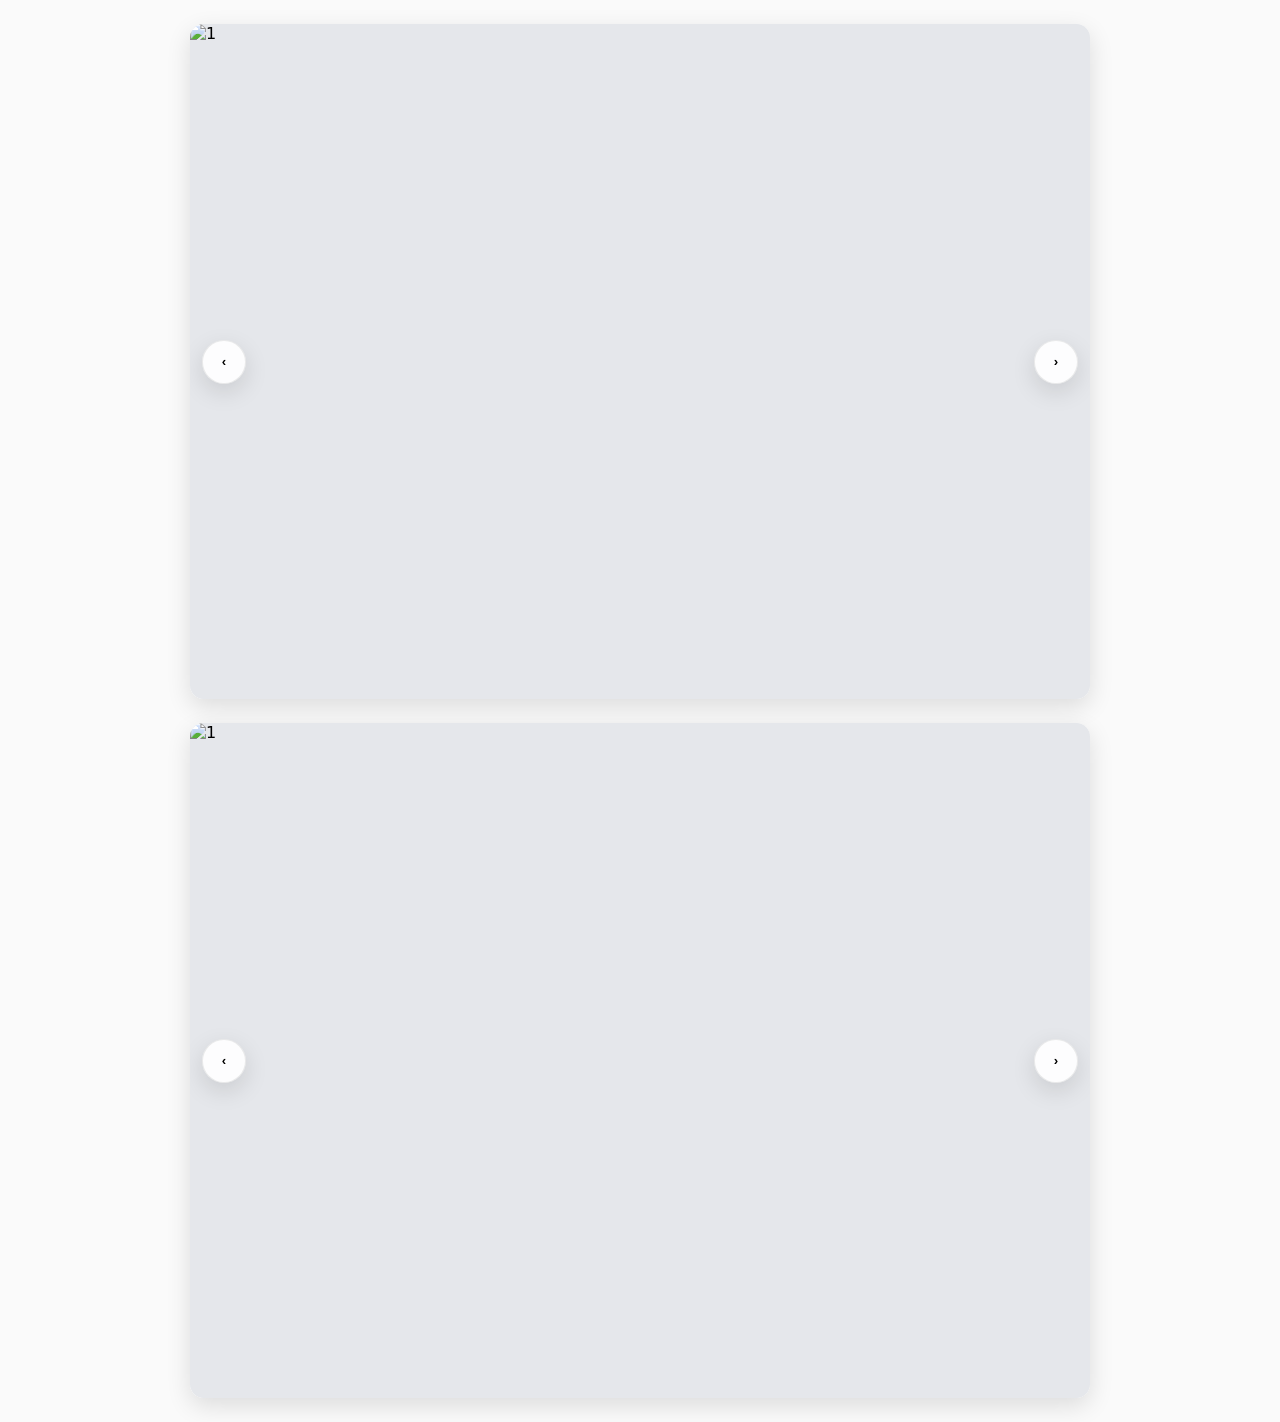
==== commit 9bf9ff62: "test mobile slider" ====
--- a/index.html
+++ b/index.html
@@ -3,198 +3,43 @@
 <head>
   <meta charset="UTF-8" />
   <meta name="viewport" content="width=device-width, initial-scale=1" />
-  <title>쇼핑몰 상품 이미지 뷰어</title>
+  <title>이미지 앨범 (버튼+스와이프, 오토플레이, 순환)</title>
   <style>
     :root {
-      --gap: 12px;
-      --btn-size: 42px;
+      --btn-size: 44px;
       --radius: 14px;
       --shadow: 0 8px 24px rgba(0,0,0,.12);
-      --accent: #111827; /* neutral dark */
     }
-
     * { box-sizing: border-box; }
-    body {
-      margin: 0;
-      font-family: system-ui, -apple-system, Segoe UI, Roboto, Helvetica, Arial, Apple SD Gothic Neo, Noto Sans, "맑은 고딕", sans-serif;
-      background: #fafafa;
-      color: #0f172a;
-    }
-
-    .page {
-      max-width: 1200px;
-      padding: 24px;
-      margin: 0 auto;
-    }
-
-    h1 { font-size: 24px; margin: 0 0 20px; }
-
-    .product {
-      display: grid;
-      grid-template-columns: 1.1fr .9fr;
-      gap: 24px;
-    }
-    @media (max-width: 900px) {
-      .product { grid-template-columns: 1fr; }
-    }
-
-    /* --- Gallery (Carousel) --- */
-    .gallery {
-      position: relative;
-      width: 100%;
-      border-radius: var(--radius);
-      background: #fff;
-      box-shadow: var(--shadow);
-      overflow: hidden;
-    }
-
-    /* 4:3 is common for product shots; adjust as needed */
-    .gallery__viewport {
-      position: relative;
-      width: 100%;
-      aspect-ratio: 4 / 3;
-      overflow: hidden;
-      background: #f3f4f6;
-      touch-action: pan-y; /* allow vertical scroll, handle horizontal in JS */
-    }
-
-    .gallery__track {
-      display: flex;
-      height: 100%;
-      width: 100%;
-      transition: transform .36s ease;
-      will-change: transform;
-    }
-
-    .slide {
-      flex: 0 0 100%;
-      height: 100%;
-      position: relative;
-      user-select: none;
-    }
-
-    .slide img {
-      width: 100%;
-      height: 100%;
-      object-fit: cover;
-      display: block;
-      background: #e5e7eb;
-    }
-
-    /* Desktop nav buttons: visible where hover capability exists */
-    .nav {
-      position: absolute;
-      top: 50%;
-      transform: translateY(-50%);
-      width: var(--btn-size);
-      height: var(--btn-size);
-      display: grid;
-      place-items: center;
-      background: rgba(255,255,255,.9);
-      border: 1px solid rgba(0,0,0,.08);
-      border-radius: 999px;
-      box-shadow: var(--shadow);
-      cursor: pointer;
-      z-index: 5;
-      transition: background .2s ease, opacity .2s ease;
-      color: var(--accent);
-      font-weight: 700;
-      line-height: 1;
-      user-select: none;
-    }
-    .nav:hover { background: #fff; }
+    body { margin: 0; background:#fafafa; font-family: system-ui, -apple-system, Segoe UI, Roboto, Helvetica, Arial, "Apple SD Gothic Neo", "Noto Sans", "맑은 고딕", sans-serif; }
+
+    /* ---- Gallery ---- */
+    .gallery { position: relative; max-width: 900px; margin: 24px auto; border-radius: var(--radius); overflow: hidden; background:#fff; box-shadow: var(--shadow); }
+    .viewport { width: 100%; aspect-ratio: 4/3; overflow: hidden; background:#f3f4f6; touch-action: pan-y; }
+    .track { display:flex; height:100%; width:100%; transition: transform .36s ease; will-change: transform; }
+    .slide { flex:0 0 100%; height:100%; }
+    .slide img { width:100%; height:100%; object-fit:cover; display:block; background:#e5e7eb; }
+
+    /* arrows (always visible) */
+    .nav { position:absolute; top:50%; transform:translateY(-50%); width:var(--btn-size); height:var(--btn-size); display:grid; place-items:center; border-radius:999px; background:rgba(255,255,255,.92); border:1px solid rgba(0,0,0,.08); box-shadow:var(--shadow); cursor:pointer; user-select:none; font-weight:700; }
     .nav:active { transform: translateY(-50%) scale(.98); }
-    .nav[disabled] { opacity: .4; pointer-events: none; }
-
-    .nav--prev { left: var(--gap); }
-    .nav--next { right: var(--gap); }
-
-    /* Hide nav buttons on touch-only devices but keep swipe */
-    @media (hover: none) and (pointer: coarse) {
-      .nav { display: none; }
-    }
-
-    /* dots */
-    .dots {
-      position: absolute;
-      left: 0; right: 0; bottom: 10px;
-      display: flex; gap: 8px; justify-content: center; align-items: center;
-      z-index: 4;
-    }
-    .dot {
-      width: 8px; height: 8px; border-radius: 999px;
-      background: rgba(255,255,255,.75);
-      border: 1px solid rgba(0,0,0,.12);
-    }
-    .dot[aria-current="true"] { background: #fff; }
-
-    /* Thumbnail strip (optional) */
-    .thumbs {
-      display: grid;
-      grid-template-columns: repeat(5, 1fr);
-      gap: 8px;
-      padding: 12px;
-      background: #fff;
-    }
-    .thumb {
-      border-radius: 10px;
-      overflow: hidden;
-      border: 2px solid transparent;
-      cursor: pointer;
-      isolation: isolate;
-    }
-    .thumb img { width: 100%; aspect-ratio: 1 / 1; object-fit: cover; display: block; }
-    .thumb[aria-selected="true"] { border-color: #111827; }
-
-    /* Simple product info */
-    .info {
-      background: #fff;
-      box-shadow: var(--shadow);
-      border-radius: var(--radius);
-      padding: 20px;
-    }
-    .price { font-size: 20px; font-weight: 700; margin: 6px 0 16px; }
-    .btn-primary {
-      display: inline-block;
-      padding: 12px 18px;
-      border-radius: 999px;
-      background: #111827; color: #fff; text-decoration: none; font-weight: 600;
-    }
+    .prev { left:12px; }
+    .next { right:12px; }
   </style>
 </head>
 <body>
-  <div class="page">
-    <h1>기본 상품 이미지 뷰어 (데스크톱: <, > 버튼 / 모바일: 터치 슬라이드)</h1>
-
-    <section class="product" aria-label="상품 상세">
-      <!-- GALLERY -->
-      <div class="gallery" id="gallery" aria-roledescription="carousel" aria-label="상품 이미지">
-        <div class="gallery__viewport" id="viewport">
-          <div class="gallery__track" id="track">
-            <!-- 샘플 이미지 5장 (원하는 상품 이미지로 교체하세요) -->
-            <figure class="slide"><img loading="lazy" src="https://picsum.photos/id/100/1200/900" alt="상품 이미지 1"></figure>
-            <figure class="slide"><img loading="lazy" src="https://picsum.photos/id/101/1200/900" alt="상품 이미지 2"></figure>
-            <figure class="slide"><img loading="lazy" src="https://picsum.photos/id/102/1200/900" alt="상품 이미지 3"></figure>
-            <figure class="slide"><img loading="lazy" src="https://picsum.photos/id/103/1200/900" alt="상품 이미지 4"></figure>
-            <figure class="slide"><img loading="lazy" src="https://picsum.photos/id/104/1200/900" alt="상품 이미지 5"></figure>
-          </div>
-          <button class="nav nav--prev" id="prevBtn" aria-label="이전 이미지" title="이전">‹</button>
-          <button class="nav nav--next" id="nextBtn" aria-label="다음 이미지" title="다음">›</button>
-          <div class="dots" id="dots" aria-hidden="true"></div>
-        </div>
-
-        <!-- 썸네일 (선택 기능) -->
-        <div class="thumbs" id="thumbs" aria-label="썸네일 미리보기"></div>
+  <div class="gallery" aria-label="이미지 앨범">
+    <div class="viewport" id="viewport">
+      <div class="track" id="track">
+        <!-- 이미지들: 원하는 URL로 교체하세요 -->
+        <div class="slide"><img src="https://picsum.photos/id/100/1200/900" alt="1"></div>
+        <div class="slide"><img src="https://picsum.photos/id/101/1200/900" alt="2"></div>
+        <div class="slide"><img src="https://picsum.photos/id/102/1200/900" alt="3"></div>
+        <div class="slide"><img src="https://picsum.photos/id/103/1200/900" alt="4"></div>
       </div>
-
-      <!-- INFO -->
-      <aside class="info">
-        <h2>샘플 상품명</h2>
-        <div class="price">₩49,900</div>
-        <p>아주 기본적인 쇼핑몰용 이미지 뷰어 예제입니다. 데스크톱에서는 좌우 버튼, 모바일에서는 터치 슬라이드로 넘길 수 있어요.</p>
-        <a href="#" class="btn-primary">장바구니 담기</a>
-      </aside>
-    </section>
+      <button class="nav prev" id="prevBtn" aria-label="이전">‹</button>
+      <button class="nav next" id="nextBtn" aria-label="다음">›</button>
+    </div>
   </div>
 
   <script>
@@ -204,121 +49,156 @@
       const total = slides.length;
       const prevBtn = document.getElementById('prevBtn');
       const nextBtn = document.getElementById('nextBtn');
-      const dotsWrap = document.getElementById('dots');
-      const thumbsWrap = document.getElementById('thumbs');
       const viewport = document.getElementById('viewport');
 
-      let index = 0;           // 현재 슬라이드 인덱스
-      let allowTransition = true; // 터치 이동 중에는 transition 끄기
-
-      function updateControls() {
-        // 좌우 버튼 비활성화 (양 끝)
-        prevBtn.toggleAttribute('disabled', index === 0);
-        nextBtn.toggleAttribute('disabled', index === total - 1);
-
-        // 점 표시 업데이트
-        if (dotsWrap.children.length) {
-          for (let i = 0; i < dotsWrap.children.length; i++) {
-            dotsWrap.children[i].setAttribute('aria-current', i === index ? 'true' : 'false');
-          }
-        }
-
-        // 썸네일 선택 상태
-        if (thumbsWrap.children.length) {
-          for (let i = 0; i < thumbsWrap.children.length; i++) {
-            thumbsWrap.children[i].setAttribute('aria-selected', i === index ? 'true' : 'false');
-          }
-        }
+      let index = 0; // 현재 인덱스
+
+      // 스냅 이동 (항상 한 장 단위)
+      function snapTo(i, animate=true){
+        track.style.transition = animate ? 'transform .36s ease' : 'none';
+        track.style.transform = `translateX(${-i*100}%)`;
       }
 
-      function go(to) {
-        index = Math.max(0, Math.min(total - 1, to));
-        if (allowTransition) track.style.transition = 'transform .36s ease';
-        track.style.transform = `translateX(${-index * 100}%)`;
-        updateControls();
-      }
-
+      function normalize(i){ return (i % total + total) % total; }
+      function go(i){ index = normalize(i); snapTo(index, true); }
       function next(){ go(index + 1); }
       function prev(){ go(index - 1); }
 
-      // Dots create
-      for (let i = 0; i < total; i++) {
-        const dot = document.createElement('button');
-        dot.className = 'dot';
-        dot.type = 'button';
-        dot.addEventListener('click', () => go(i));
-        dotsWrap.appendChild(dot);
-      }
-
-      // Thumbs create
-      slides.forEach((slide, i) => {
-        const src = slide.querySelector('img')?.src;
-        const th = document.createElement('button');
-        th.className = 'thumb';
-        th.type = 'button';
-        th.innerHTML = `<img alt="썸네일 ${i+1}" src="${src}">`;
-        th.addEventListener('click', () => go(i));
-        thumbsWrap.appendChild(th);
-      });
-
-      updateControls();
-
-      // 버튼 클릭 (데스크톱)
-      prevBtn.addEventListener('click', prev);
-      nextBtn.addEventListener('click', next);
-
-      // 키보드(접근성/데스크톱)
-      document.addEventListener('keydown', (e)=>{
-        if (e.key === 'ArrowLeft') prev();
-        if (e.key === 'ArrowRight') next();
-      });
-
-      // --- 터치 스와이프 (모바일) ---
-      let startX = 0, currentX = 0, isDragging = false, startTime = 0;
-      const threshold = 40; // px
-
-      function onTouchStart(clientX){
-        isDragging = true; allowTransition = false;
-        startX = currentX = clientX; startTime = Date.now();
-        track.style.transition = 'none';
-      }
-      function onTouchMove(clientX){
-        if (!isDragging) return;
-        currentX = clientX;
-        const deltaX = currentX - startX;
-        // 이동을 퍼센트로 환산 (컨테이너 width 기준)
-        const w = viewport.getBoundingClientRect().width;
-        const percent = (deltaX / w) * 100;
-        const base = -index * 100;
-        track.style.transform = `translateX(${base + percent}%)`;
-      }
-      function onTouchEnd(){
-        if (!isDragging) return;
-        isDragging = false; allowTransition = true;
-        const deltaX = currentX - startX;
-        const duration = Date.now() - startTime;
-        const isFlick = Math.abs(deltaX) > 10 && duration < 180; // 빠른 스와이프 허용
-        if (deltaX <= -threshold || (isFlick && deltaX < 0)) {
-          next();
-        } else if (deltaX >= threshold || (isFlick && deltaX > 0)) {
-          prev();
-        } else {
-          go(index); // 스냅백
-        }
-      }
-
-      // Pointer events (마우스 드래그는 막고, 터치만 허용)
-      viewport.addEventListener('touchstart', (e)=> onTouchStart(e.touches[0].clientX), {passive: true});
-      viewport.addEventListener('touchmove',  (e)=> onTouchMove(e.touches[0].clientX), {passive: true});
-      viewport.addEventListener('touchend',   onTouchEnd);
-      viewport.addEventListener('touchcancel', onTouchEnd);
-
-      // Resize safety (iOS 회전 등) → 현재 위치 유지
-      window.addEventListener('resize', ()=>{
-        track.style.transition = 'none';
-        track.style.transform = `translateX(${-index * 100}%)`;
-      });
+      // 버튼
+      prevBtn.addEventListener('click', () => { pauseAutoplay(); prev(); resumeAutoplaySoon(); });
+      nextBtn.addEventListener('click', () => { pauseAutoplay(); next(); resumeAutoplaySoon(); });
+
+      // 터치 스와이프
+      let dragging=false, startX=0, curX=0, t0=0;
+      const THRESH=40; // px
+      function onStart(x){ dragging=true; startX=curX=x; t0=Date.now(); track.style.transition='none'; }
+      function onMove(x){ if(!dragging) return; curX=x; const w=viewport.getBoundingClientRect().width; const dx=curX-startX; const base=-index*100; let percent=(dx/w)*100; // 시각적 저항감
+        if ((index===0 && percent>0) || (index===total-1 && percent<0)) percent*=0.35;
+        track.style.transform = `translateX(${base+percent}%)`; }
+      function onEnd(){ if(!dragging) return; dragging=false; const dx=curX-startX; const fast = Math.abs(dx)>10 && (Date.now()-t0)<180; if (dx<=-THRESH || (fast && dx<0)) next(); else if (dx>=THRESH || (fast && dx>0)) prev(); else snapTo(index,true); resumeAutoplaySoon(); }
+
+      viewport.addEventListener('touchstart', e=>onStart(e.touches[0].clientX), {passive:true});
+      viewport.addEventListener('touchmove',  e=>onMove(e.touches[0].clientX), {passive:true});
+      viewport.addEventListener('touchend',   onEnd);
+      viewport.addEventListener('touchcancel',onEnd);
+
+      // 리사이즈 시 중간 걸침 방지
+      window.addEventListener('resize', ()=>snapTo(index,false));
+
+      // 오토플레이(2초, 무한 순환)
+      const INTERVAL=2000; let timer=null, resumeTimer=null;
+      function tick(){ next(); }
+      function startAutoplay(){ stopAutoplay(); timer=setInterval(tick, INTERVAL); }
+      function stopAutoplay(){ clearInterval(timer); timer=null; }
+      function pauseAutoplay(){ stopAutoplay(); clearTimeout(resumeTimer); }
+      function resumeAutoplaySoon(){ clearTimeout(resumeTimer); resumeTimer=setTimeout(startAutoplay, 1200); }
+
+      // 초기 렌더
+      snapTo(index,false);
+      startAutoplay();
     })();
   </script>
 </body>
 </html>
+<!DOCTYPE html>
+<html lang="ko">
+<head>
+  <meta charset="UTF-8" />
+  <meta name="viewport" content="width=device-width, initial-scale=1" />
+  <title>이미지 앨범 (버튼+스와이프, 오토플레이, 순환)</title>
+  <style>
+    :root {
+      --btn-size: 44px;
+      --radius: 14px;
+      --shadow: 0 8px 24px rgba(0,0,0,.12);
+    }
+    * { box-sizing: border-box; }
+    body { margin: 0; background:#fafafa; font-family: system-ui, -apple-system, Segoe UI, Roboto, Helvetica, Arial, "Apple SD Gothic Neo", "Noto Sans", "맑은 고딕", sans-serif; }
+
+    /* ---- Gallery ---- */
+    .gallery { position: relative; max-width: 900px; margin: 24px auto; border-radius: var(--radius); overflow: hidden; background:#fff; box-shadow: var(--shadow); }
+    .viewport { width: 100%; aspect-ratio: 4/3; overflow: hidden; background:#f3f4f6; touch-action: pan-y; }
+    .track { display:flex; height:100%; width:100%; transition: transform .36s ease; will-change: transform; }
+    .slide { flex:0 0 100%; height:100%; }
+    .slide img { width:100%; height:100%; object-fit:cover; display:block; background:#e5e7eb; }
+
+    /* arrows (always visible) */
+    .nav { position:absolute; top:50%; transform:translateY(-50%); width:var(--btn-size); height:var(--btn-size); display:grid; place-items:center; border-radius:999px; background:rgba(255,255,255,.92); border:1px solid rgba(0,0,0,.08); box-shadow:var(--shadow); cursor:pointer; user-select:none; font-weight:700; }
+    .nav:active { transform: translateY(-50%) scale(.98); }
+    .prev { left:12px; }
+    .next { right:12px; }
+  </style>
+</head>
+<body>
+  <div class="gallery" aria-label="이미지 앨범">
+    <div class="viewport" id="viewport">
+      <div class="track" id="track">
+        <!-- 이미지들: 원하는 URL로 교체하세요 -->
+        <div class="slide"><img src="https://picsum.photos/id/100/1200/900" alt="1"></div>
+        <div class="slide"><img src="https://picsum.photos/id/101/1200/900" alt="2"></div>
+        <div class="slide"><img src="https://picsum.photos/id/102/1200/900" alt="3"></div>
+        <div class="slide"><img src="https://picsum.photos/id/103/1200/900" alt="4"></div>
+      </div>
+      <button class="nav prev" id="prevBtn" aria-label="이전">‹</button>
+      <button class="nav next" id="nextBtn" aria-label="다음">›</button>
+    </div>
+  </div>
+
+  <script>
+    (function(){
+      const track = document.getElementById('track');
+      const slides = Array.from(track.children);
+      const total = slides.length;
+      const prevBtn = document.getElementById('prevBtn');
+      const nextBtn = document.getElementById('nextBtn');
+      const viewport = document.getElementById('viewport');
+
+      let index = 0; // 현재 인덱스
+
+      // 스냅 이동 (항상 한 장 단위)
+      function snapTo(i, animate=true){
+        track.style.transition = animate ? 'transform .36s ease' : 'none';
+        track.style.transform = `translateX(${-i*100}%)`;
+      }
+
+      function normalize(i){ return (i % total + total) % total; }
+      function go(i){ index = normalize(i); snapTo(index, true); }
+      function next(){ go(index + 1); }
+      function prev(){ go(index - 1); }
+
+      // 버튼
+      prevBtn.addEventListener('click', () => { pauseAutoplay(); prev(); resumeAutoplaySoon(); });
+      nextBtn.addEventListener('click', () => { pauseAutoplay(); next(); resumeAutoplaySoon(); });
+
+      // 터치 스와이프
+      let dragging=false, startX=0, curX=0, t0=0;
+      const THRESH=40; // px
+      function onStart(x){ dragging=true; startX=curX=x; t0=Date.now(); track.style.transition='none'; }
+      function onMove(x){ if(!dragging) return; curX=x; const w=viewport.getBoundingClientRect().width; const dx=curX-startX; const base=-index*100; let percent=(dx/w)*100; // 시각적 저항감
+        if ((index===0 && percent>0) || (index===total-1 && percent<0)) percent*=0.35;
+        track.style.transform = `translateX(${base+percent}%)`; }
+      function onEnd(){ if(!dragging) return; dragging=false; const dx=curX-startX; const fast = Math.abs(dx)>10 && (Date.now()-t0)<180; if (dx<=-THRESH || (fast && dx<0)) next(); else if (dx>=THRESH || (fast && dx>0)) prev(); else snapTo(index,true); resumeAutoplaySoon(); }
+
+      viewport.addEventListener('touchstart', e=>onStart(e.touches[0].clientX), {passive:true});
+      viewport.addEventListener('touchmove',  e=>onMove(e.touches[0].clientX), {passive:true});
+      viewport.addEventListener('touchend',   onEnd);
+      viewport.addEventListener('touchcancel',onEnd);
+
+      // 리사이즈 시 중간 걸침 방지
+      window.addEventListener('resize', ()=>snapTo(index,false));
+
+      // 오토플레이(2초, 무한 순환)
+      const INTERVAL=2000; let timer=null, resumeTimer=null;
+      function tick(){ next(); }
+      function startAutoplay(){ stopAutoplay(); timer=setInterval(tick, INTERVAL); }
+      function stopAutoplay(){ clearInterval(timer); timer=null; }
+      function pauseAutoplay(){ stopAutoplay(); clearTimeout(resumeTimer); }
+      function resumeAutoplaySoon(){ clearTimeout(resumeTimer); resumeTimer=setTimeout(startAutoplay, 1200); }
+
+      // 초기 렌더
+      snapTo(index,false);
+      startAutoplay();
+    })();
+  </script>
+</body>
+</html>
